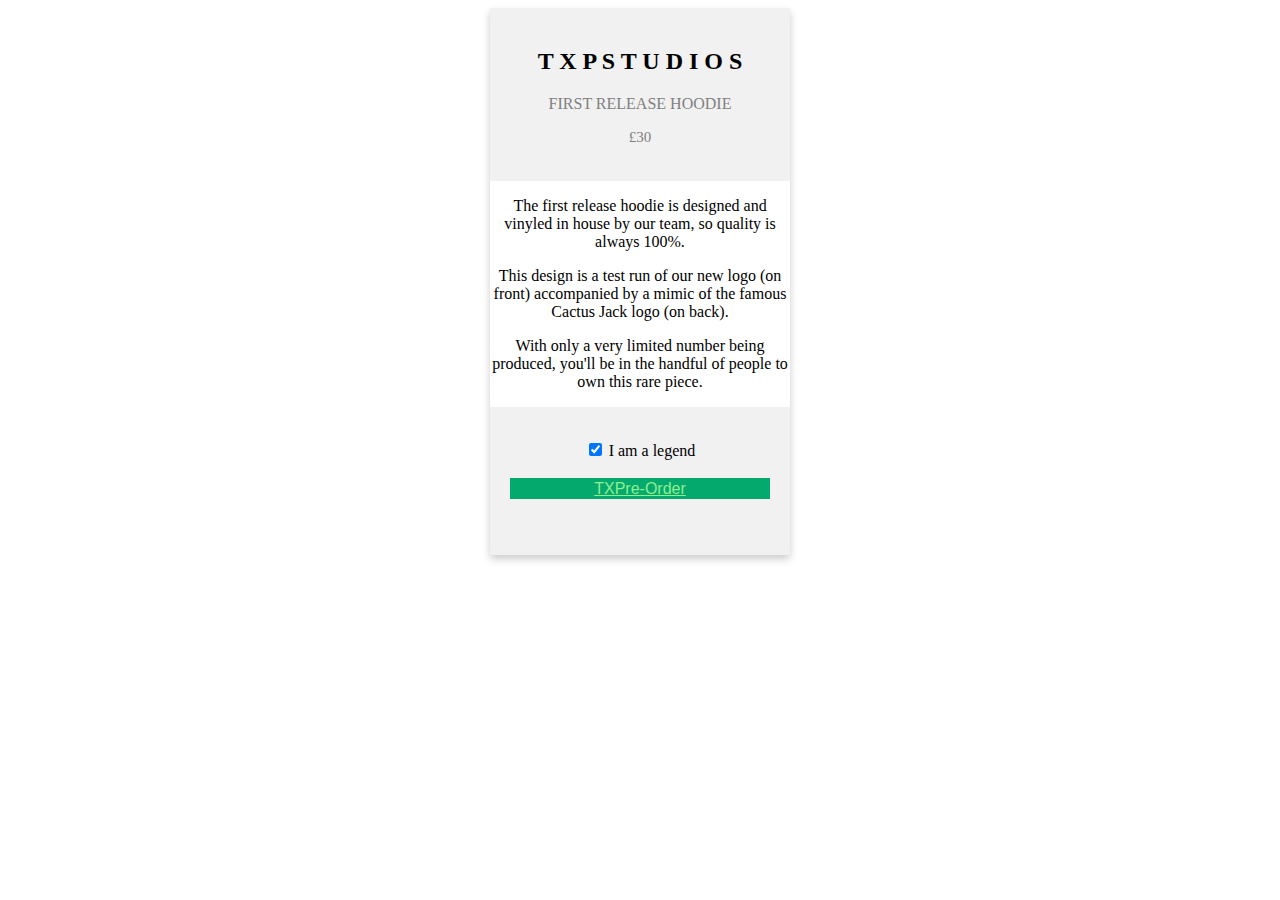
==== index.html @ 84f19406 "Update index.html" ====
<!doctype html>
<html>
<head>
	<meta name="viewport" content="width=device-width, initial-scale=1.0">
	<link rel="stylesheet" href=stylesheet.css>
<meta charset="utf-8">
<title>TXP MERCH SITE</title>
</head>

<body>
	
	
	<div class="card">
	
  <div class="container">
    <h2>T X P S T U D I O S</h2>
    	  
	  <p class="sub">FIRST RELEASE HOODIE</p>
	  
	<!--	<img src="coming soon" alt="comingsoon" style="width:50%"> -->
	  
	  <p class="price">£30</p>
	  
		
  </div>
		
		
		
  <p>The first release hoodie is designed and vinyled in house by our team, so quality is always 100%.</p>
		<p> This design is a test run of our new logo (on front) accompanied by a mimic of the famous Cactus Jack logo (on back).</p>
		<p> With only a very limited number being produced, you'll be in the handful of people to own this rare piece.</p>
  
		
		
		
		

  
      
 

  <div class="container">
	  
	    <label>
      <input type="checkbox" checked="checked" name="subscribe"> I am a legend
    </label>
	  
	  <br> <br>
	  
	 <div class="input"> 
  <button style="background-color: #04AA6D"> <a href="Contact.html" class="input"> TXPre-Order </a> </button>
	    </div>

		
		<br> <br>
		
		
</div>
</body>


</html>
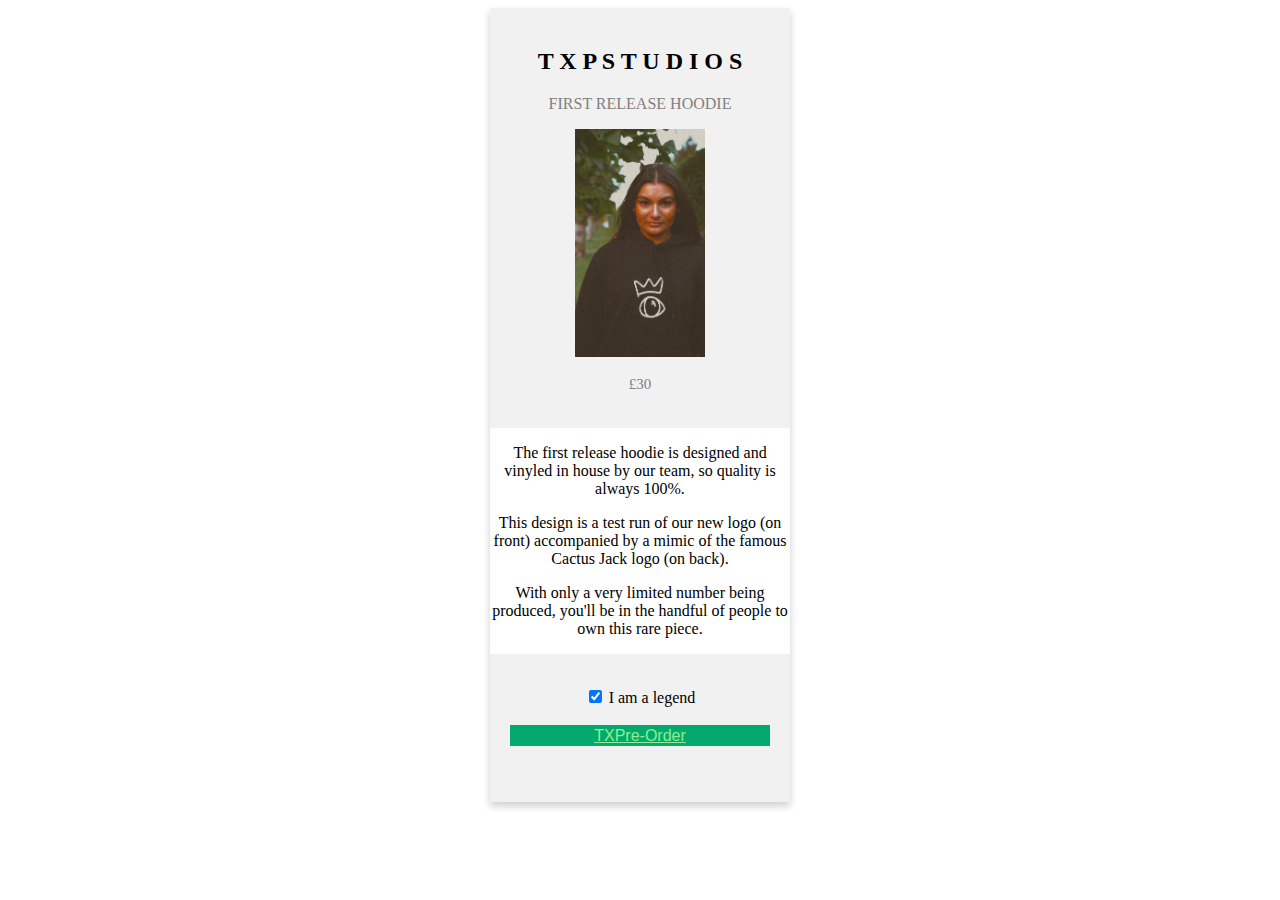
==== commit 49bec342: "Update index.html" ====
--- a/index.html
+++ b/index.html
@@ -17,7 +17,7 @@
     	  
 	  <p class="sub">FIRST RELEASE HOODIE</p>
 	  
-	<!--	<img src="coming soon" alt="comingsoon" style="width:50%"> -->
+	<img src="IMG_7259.JPG" alt="TXP HOODIE" style="width:50%">
 	  
 	  <p class="price">£30</p>
 	  
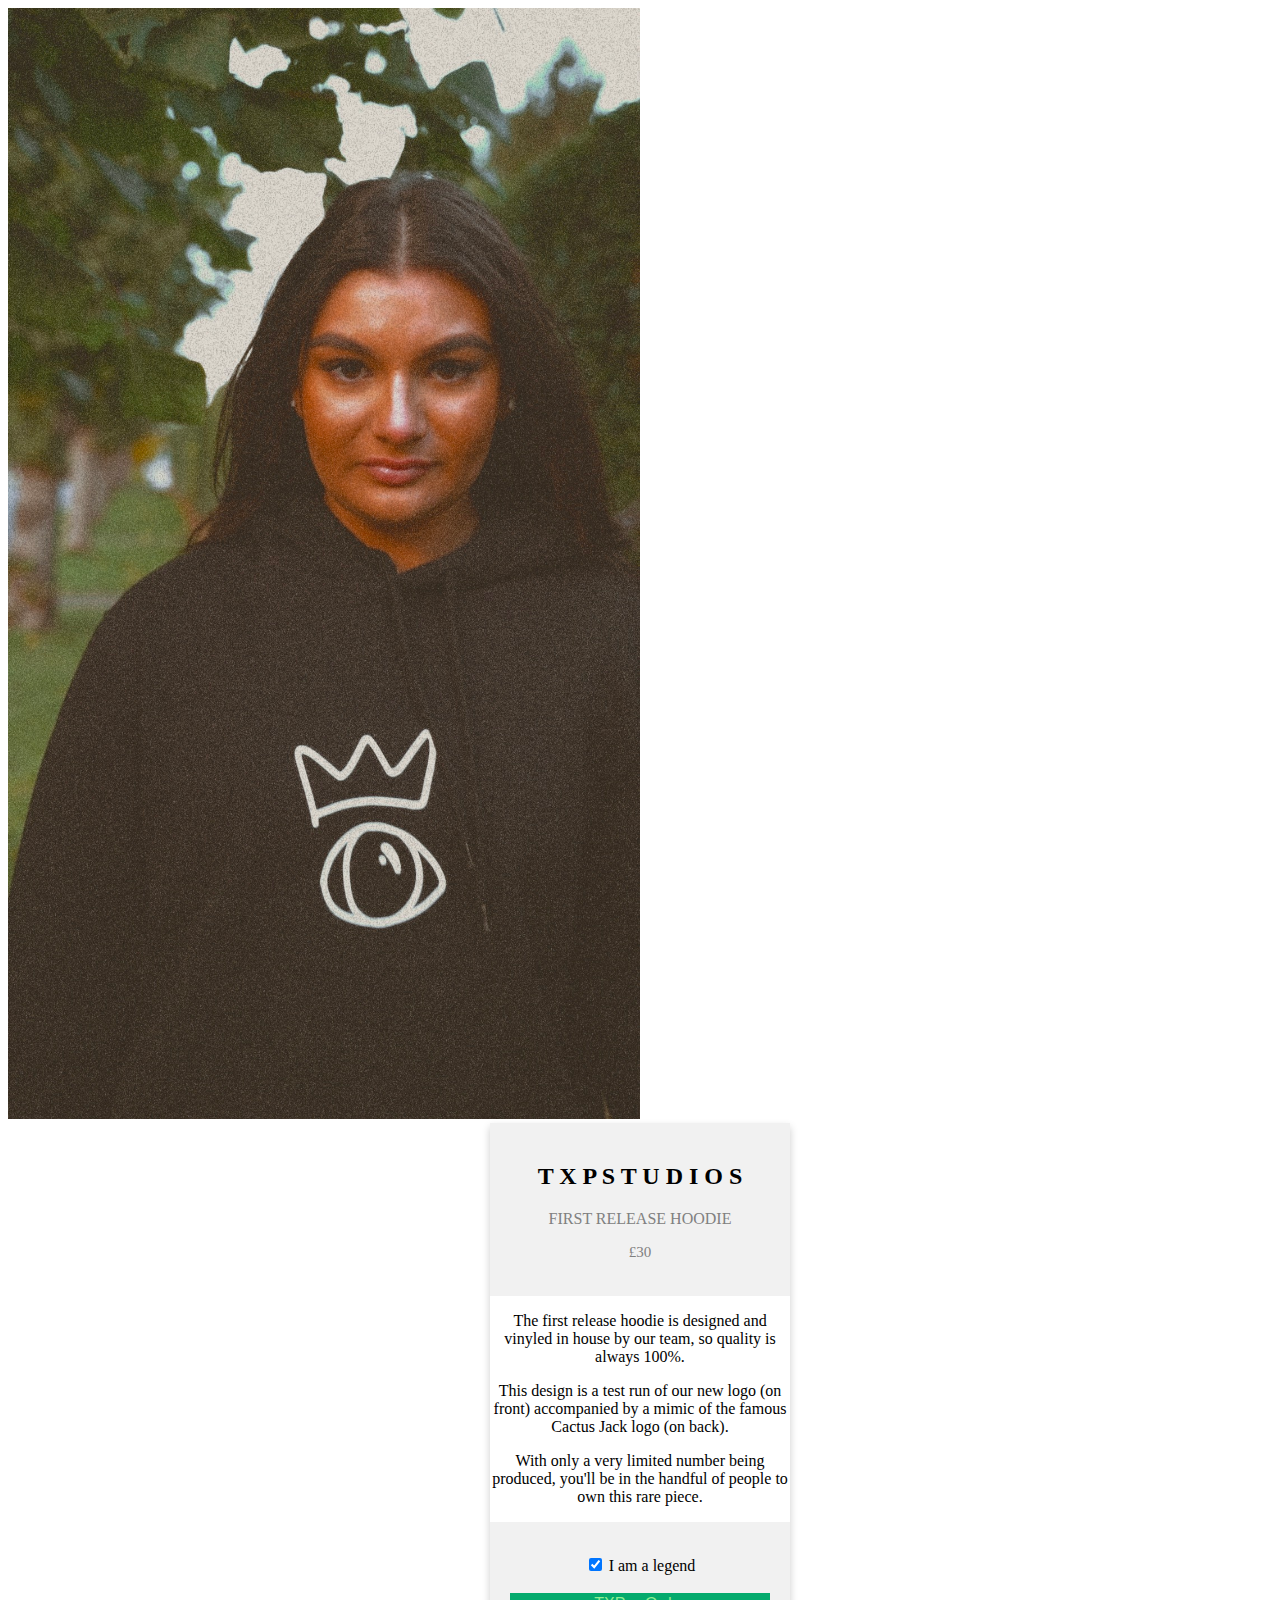
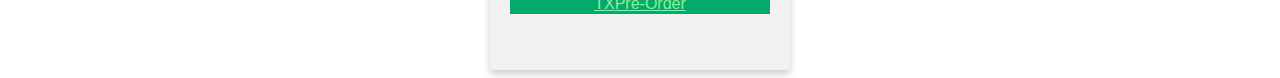
==== commit 2cf74a0f: "Update index.html" ====
--- a/index.html
+++ b/index.html
@@ -8,7 +8,7 @@
 </head>
 
 <body>
-	
+	<img src="IMG_7259.JPG" alt="TXP HOODIE" style="width:50%">
 	
 	<div class="card">
 	
@@ -17,7 +17,7 @@
     	  
 	  <p class="sub">FIRST RELEASE HOODIE</p>
 	  
-	<img src="IMG_7259.JPG" alt="TXP HOODIE" style="width:50%">
+	
 	  
 	  <p class="price">£30</p>
 	  
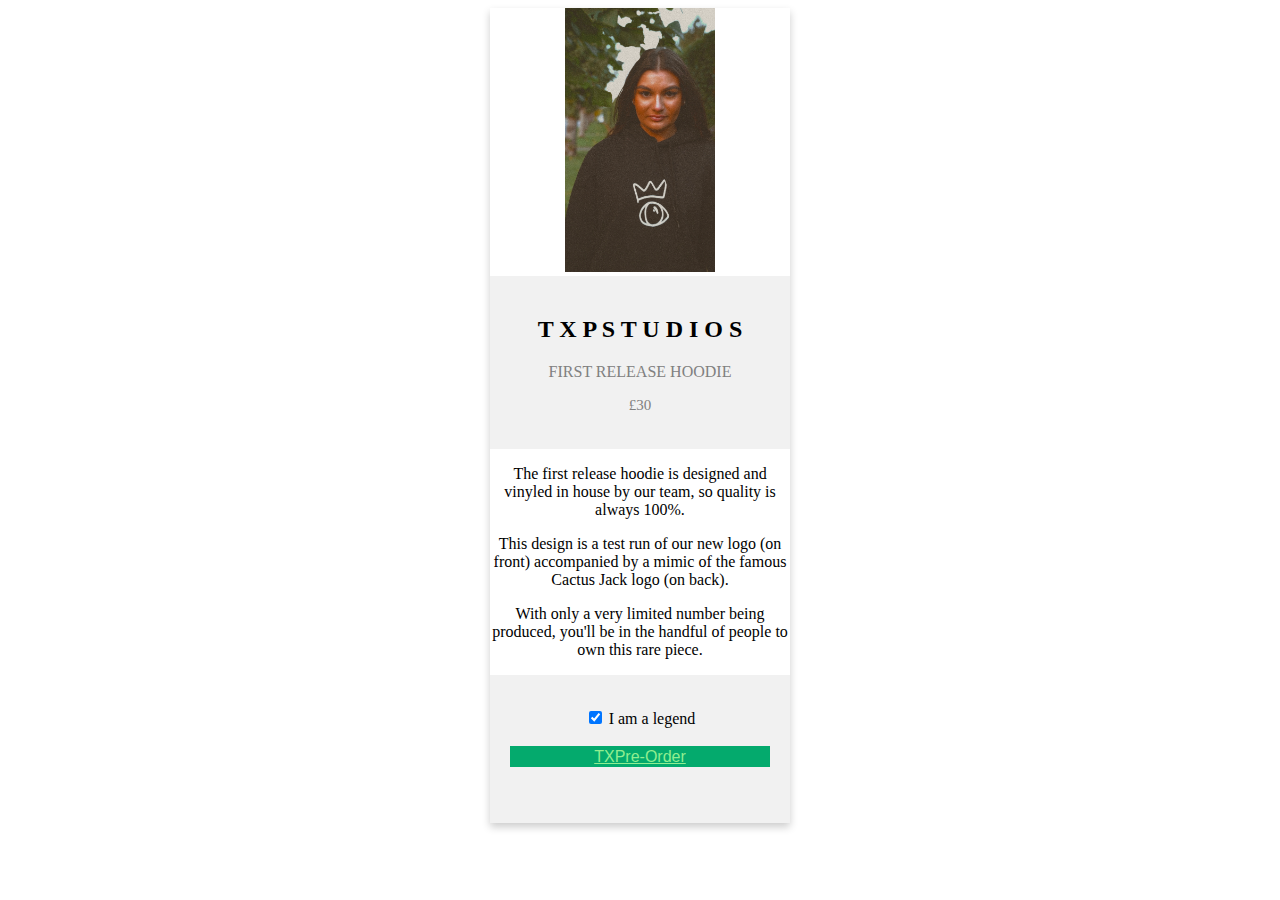
==== commit a766f7b2: "Update index.html" ====
--- a/index.html
+++ b/index.html
@@ -8,10 +8,10 @@
 </head>
 
 <body>
-	<img src="IMG_7259.JPG" alt="TXP HOODIE" style="width:50%">
+	
 	
 	<div class="card">
-	
+	<img src="IMG_7259.JPG" alt="TXP HOODIE" style="width:50%">
   <div class="container">
     <h2>T X P S T U D I O S</h2>
     	  
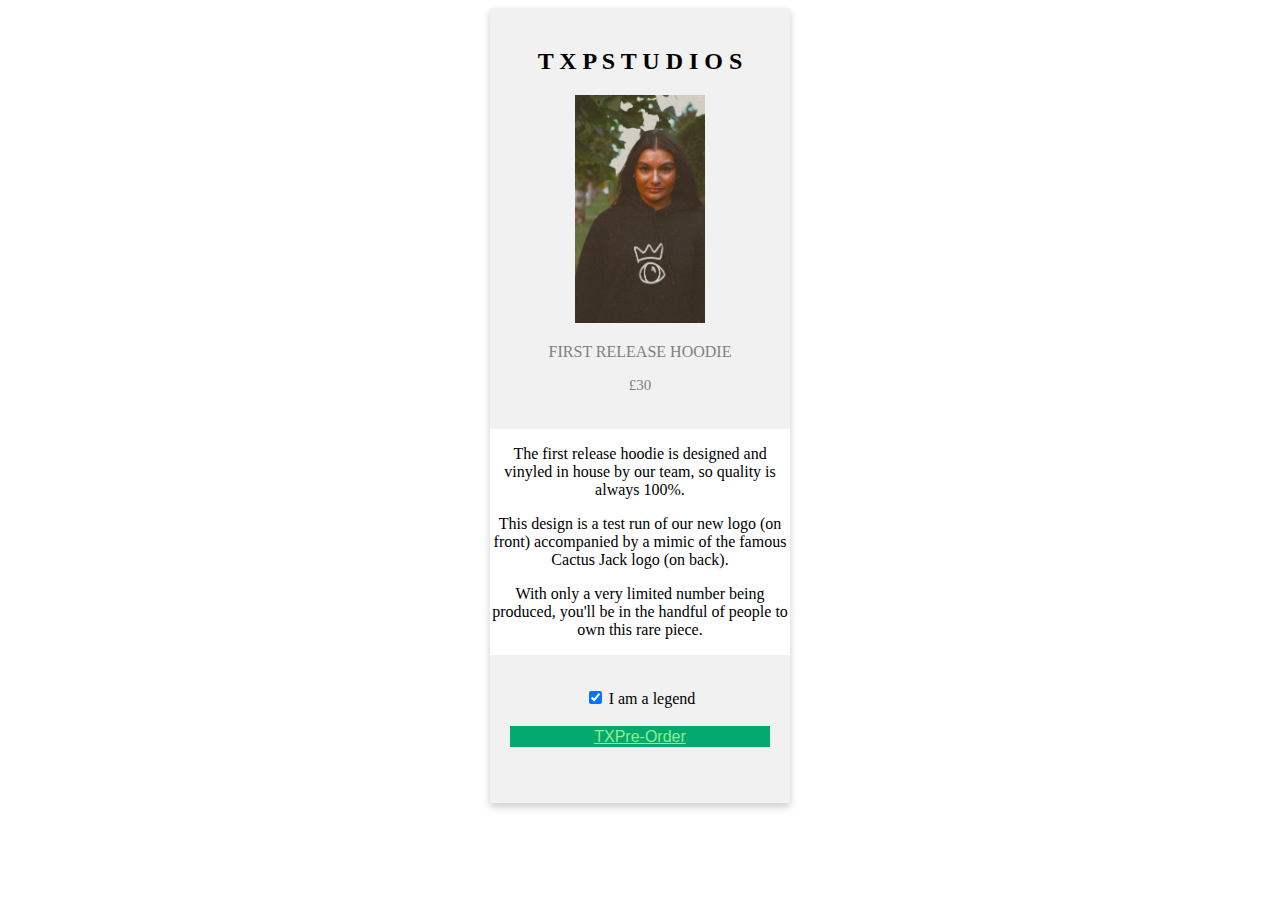
==== commit 20f87af9: "Update index.html" ====
--- a/index.html
+++ b/index.html
@@ -11,9 +11,11 @@
 	
 	
 	<div class="card">
-	<img src="IMG_7259.JPG" alt="TXP HOODIE" style="width:50%">
+	
   <div class="container">
     <h2>T X P S T U D I O S</h2>
+	  
+	  <img src="IMG_7259.JPG" alt="TXP HOODIE" style="width:50%">
     	  
 	  <p class="sub">FIRST RELEASE HOODIE</p>
 	  
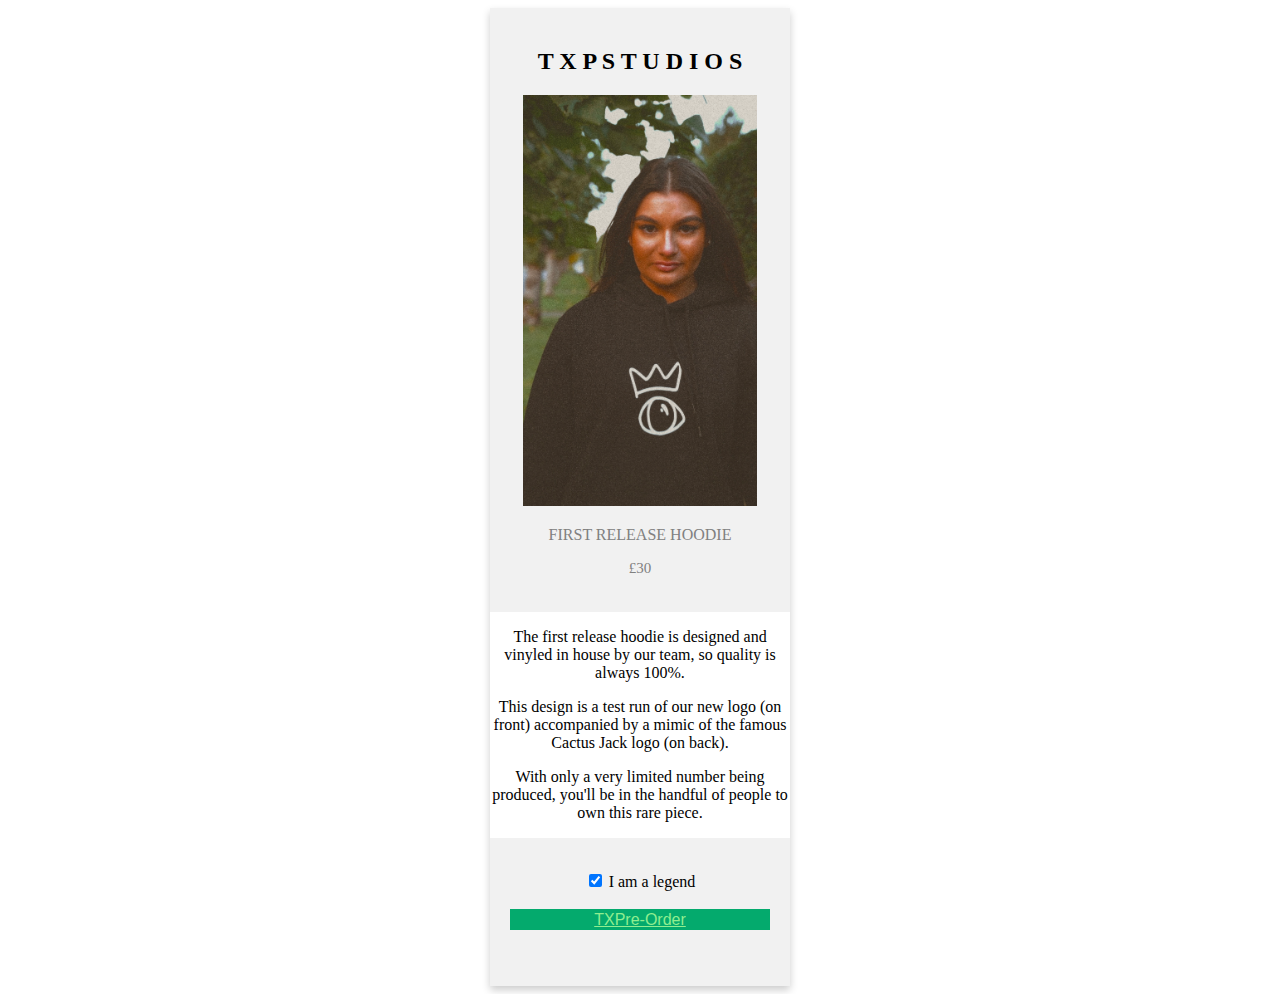
==== commit fb3fc2f5: "Update index.html" ====
--- a/index.html
+++ b/index.html
@@ -15,7 +15,7 @@
   <div class="container">
     <h2>T X P S T U D I O S</h2>
 	  
-	  <img src="IMG_7259.JPG" alt="TXP HOODIE" style="width:50%">
+	  <img src="IMG_7259.JPG" alt="TXP HOODIE" style="width:90%">
     	  
 	  <p class="sub">FIRST RELEASE HOODIE</p>
 	  
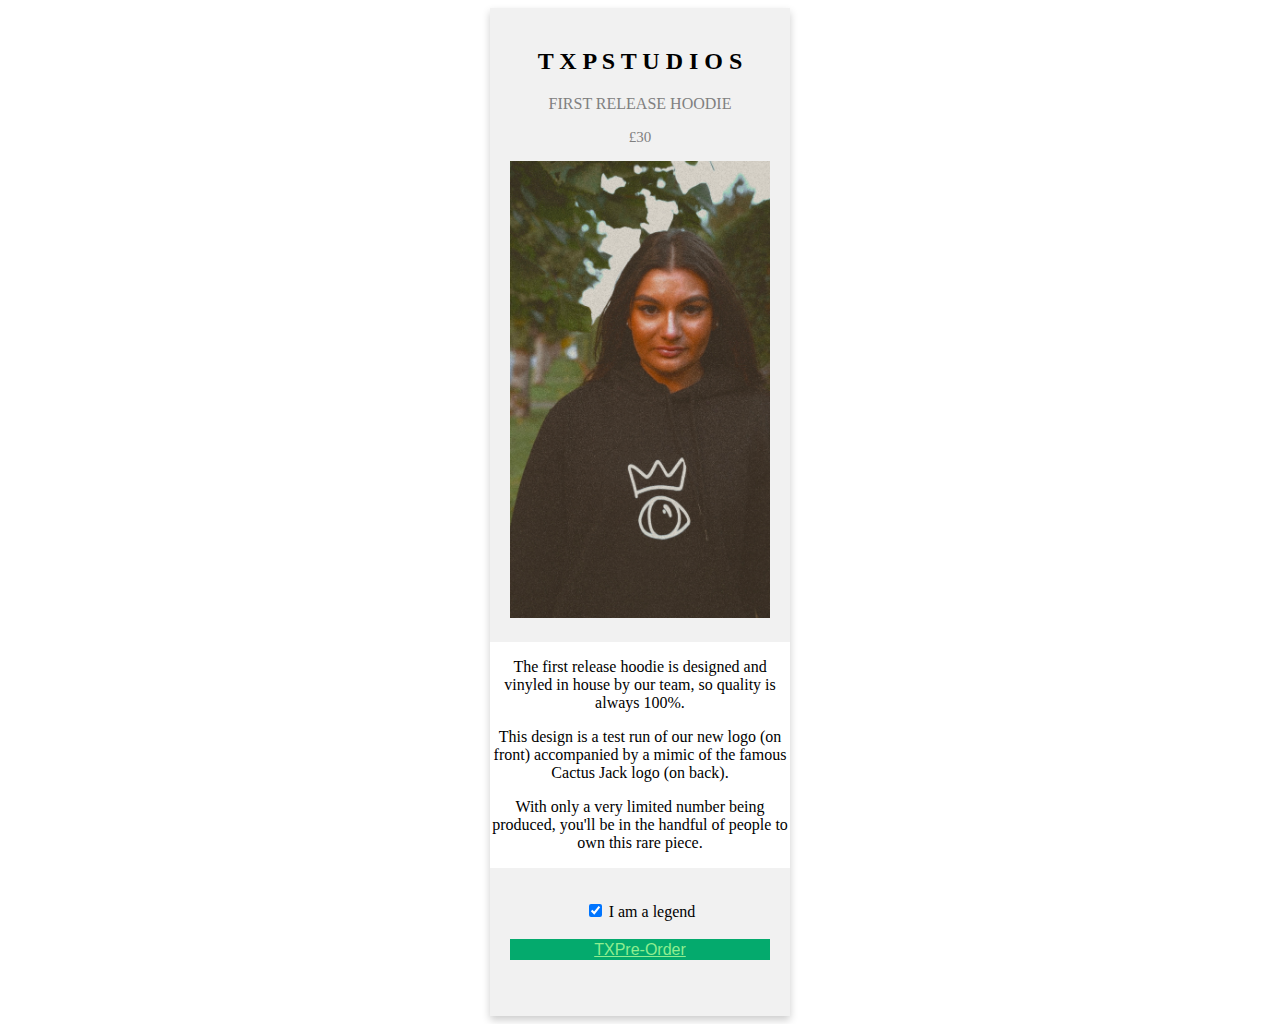
==== commit d0f5c6dc: "Update index.html" ====
--- a/index.html
+++ b/index.html
@@ -15,14 +15,14 @@
   <div class="container">
     <h2>T X P S T U D I O S</h2>
 	  
-	  <img src="IMG_7259.JPG" alt="TXP HOODIE" style="width:90%">
+	
     	  
 	  <p class="sub">FIRST RELEASE HOODIE</p>
 	  
 	
 	  
 	  <p class="price">£30</p>
-	  
+	    <img src="IMG_7259.JPG" alt="TXP HOODIE" style="width:100%">
 		
   </div>
 		
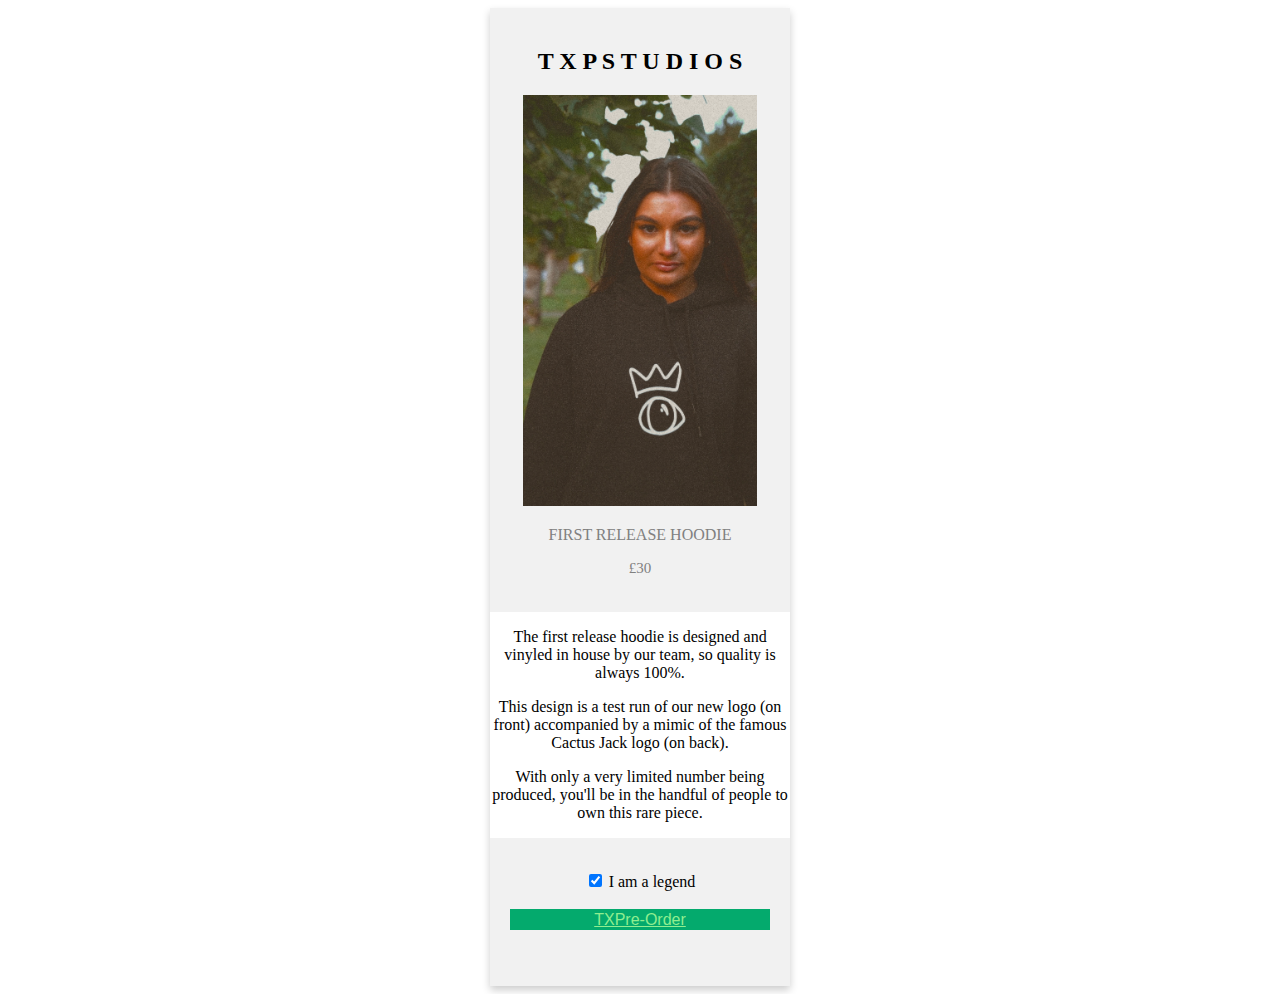
==== commit 77aa61cf: "Update index.html" ====
--- a/index.html
+++ b/index.html
@@ -15,14 +15,14 @@
   <div class="container">
     <h2>T X P S T U D I O S</h2>
 	  
-	
+	 <img src="IMG_7259.JPG" alt="TXP HOODIE" style="width:90%">
     	  
 	  <p class="sub">FIRST RELEASE HOODIE</p>
 	  
 	
 	  
 	  <p class="price">£30</p>
-	    <img src="IMG_7259.JPG" alt="TXP HOODIE" style="width:100%">
+	   
 		
   </div>
 		
